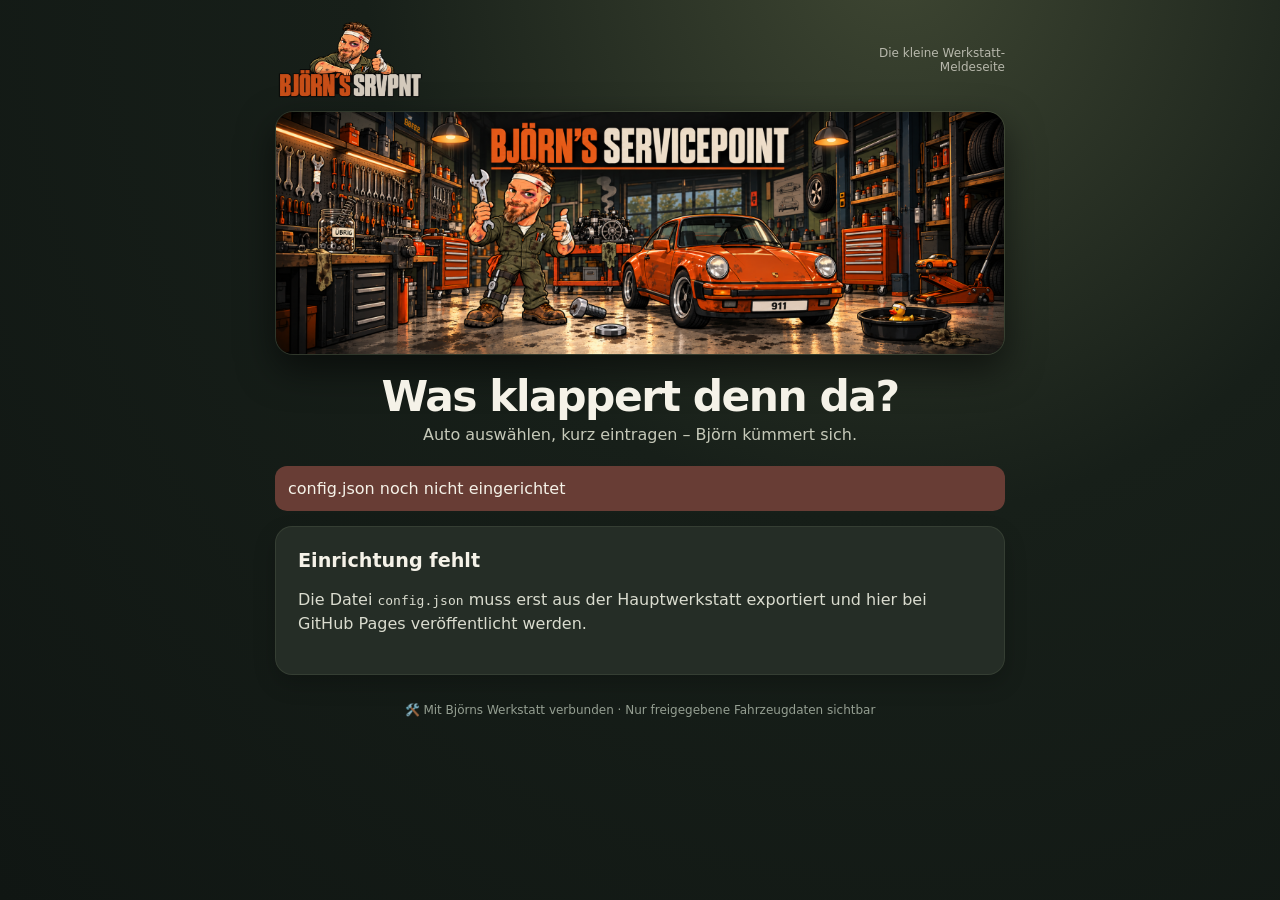
==== familie/index.html @ 0e895cbe "Add files via upload" ====
<!doctype html><html lang="de"><head><meta charset="utf-8"><meta name="viewport" content="width=device-width,initial-scale=1,viewport-fit=cover"><meta name="theme-color" content="#161e18"><meta name="referrer" content="no-referrer"><meta http-equiv="Content-Security-Policy" content="default-src 'self'; script-src 'self'; style-src 'self'; img-src 'self'; connect-src 'self' https://*.supabase.co; object-src 'none'; base-uri 'self'; frame-ancestors 'none'; form-action 'self'"><title>Was klappert denn da? – Björns Werkstatt</title><link rel="icon" type="image/png" href="assets/logo.png"><link rel="stylesheet" href="style.css"></head><body><div id="app"><p style="padding:20px">Familienseite wird geladen …</p></div><script defer src="app.js"></script></body></html>
---- familie/style.css ----
:root{color-scheme:dark;font-family:ui-sans-serif,system-ui,-apple-system,"Segoe UI",Arial,sans-serif;background:#131916;color:#f5f2e8;font-synthesis:none}*{box-sizing:border-box}body{margin:0;min-height:100vh;background:radial-gradient(ellipse at 70% -5%,#3e4632 0,#171f19 42%,#101613 100%)}.family-wrap{max-width:790px;margin:auto;padding:12px clamp(12px,3vw,30px) 40px}.family-header{display:flex;align-items:center;gap:10px;justify-content:space-between;padding:7px 0 10px}.family-header img{object-fit:contain;object-position:left;max-width:min(240px,62vw);width:100%;height:82px}.family-header span{font-size:.75rem;max-width:130px;opacity:.68;text-align:right}.family-banner{display:block;width:100%;height:auto;border-radius:18px;border:1px solid #57604a66;box-shadow:0 15px 36px #0008}.family-wrap h1{text-align:center;font-size:clamp(1.85rem,5vw,2.65rem);margin:17px 0 4px;letter-spacing:-.035em}.family-intro{text-align:center;color:#c6c9b9;margin:0 0 22px}.family-card{background:#252d26;border:1px solid #5b69524d;padding:22px;border-radius:17px;margin:15px 0;box-shadow:0 9px 22px #0003}.family-card h2{margin:0 0 10px;font-size:1.2rem}.family-card p{color:#dadccf;line-height:1.5}.family-card label{display:block;font-weight:650;margin:12px 0}.family-card input,.family-card select,.family-card textarea{display:block;width:100%;font:inherit;font-weight:400;margin:8px 0 16px;border:1px solid #879479;padding:13px 12px;color:#f6f4ef;background:#151e19;border-radius:11px;outline-offset:3px;font-size:16px}.family-card textarea{resize:vertical}.family-card input:focus,.family-card textarea:focus,.family-card select:focus{outline:2px solid #d18244}.family-button{width:100%;cursor:pointer;min-height:50px;border:0;border-radius:11px;font:inherit;font-weight:800;background:#d88c48;color:#181d16;padding:13px}.family-button:disabled{opacity:.5;cursor:wait}.family-grid{display:grid;grid-template-columns:repeat(2,1fr);gap:12px}.family-grid button{cursor:pointer;min-height:116px;background:#314032;color:#f5f2e8;border:1px solid #788367aa;border-radius:16px;font-size:2rem;display:flex;flex-direction:column;align-items:center;justify-content:center;gap:12px}.family-grid button span{font-size:.93rem;font-weight:750}.family-grid button[aria-current=page]{outline:2px solid #d48a46}.family-mileage{background:#1d2c1d;border-radius:10px;padding:10px 13px}.family-help{padding:16px 22px}.family-help summary{cursor:pointer;font-weight:750}.family-help li{padding:4px 0}.family-event{border-top:1px solid #6a75615a;padding:12px 2px}.family-event b{display:inline-block}.family-event small{float:right;opacity:.77}.family-event p{margin:6px 0 0}.family-flex{display:flex;align-items:center;justify-content:space-between;gap:12px}.family-minibutton{background:#435642;color:#fff;border:1px solid #7b866c;padding:9px;border-radius:8px}.family-logout{display:block;margin:24px auto;background:transparent;color:#c4c9b8;border:0;text-decoration:underline;font-size:.88rem;cursor:pointer}.family-alert,.family-ok{border-radius:12px;padding:13px;margin:15px 0;background:#683d35}.family-ok{background:#355a40}.family-wrap footer{text-align:center;font-size:.75rem;color:#959f92;margin:28px 0}@media(max-width:420px){.family-header img{height:65px}.family-card{padding:17px}.family-grid{gap:9px}.family-grid button{min-height:105px}.family-event small{float:none;display:block;margin-top:4px}}
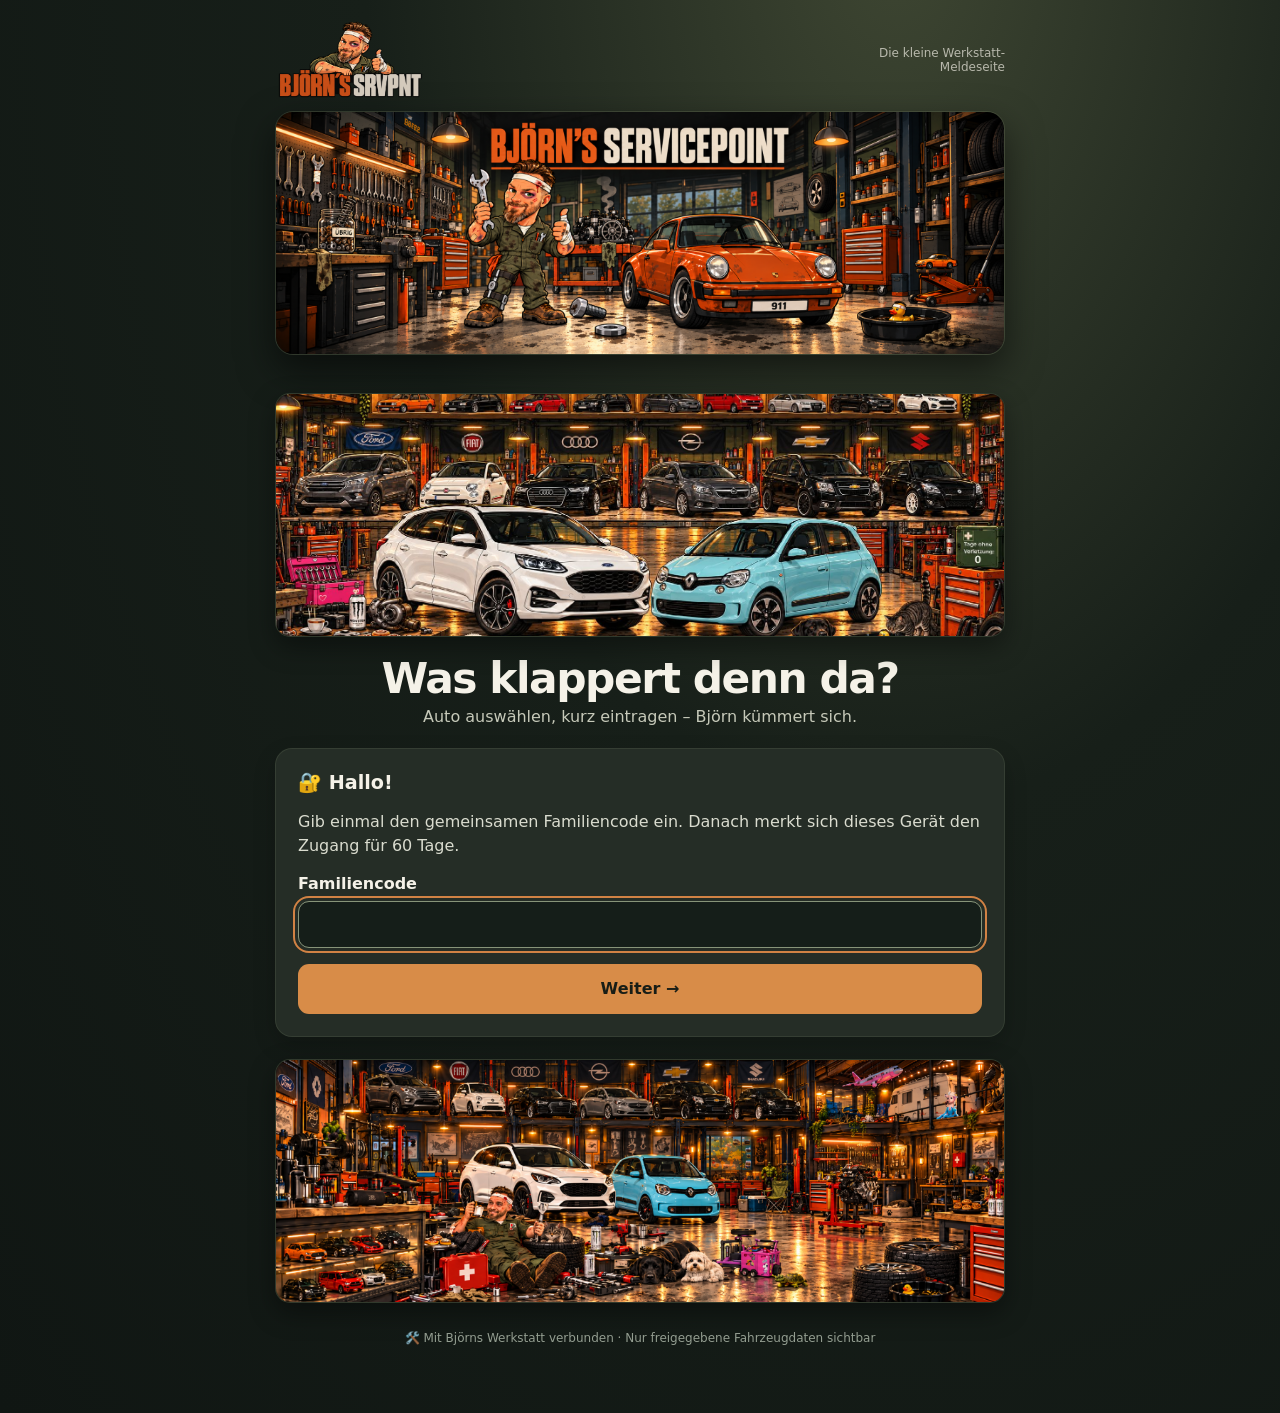
==== commit 2c304c5e: "Add files via upload" ====
--- a/familie/index.html
+++ b/familie/index.html
@@ -1 +1 @@
-<!doctype html><html lang="de"><head><meta charset="utf-8"><meta name="viewport" content="width=device-width,initial-scale=1,viewport-fit=cover"><meta name="theme-color" content="#161e18"><meta name="referrer" content="no-referrer"><meta http-equiv="Content-Security-Policy" content="default-src 'self'; script-src 'self'; style-src 'self'; img-src 'self'; connect-src 'self' https://*.supabase.co; object-src 'none'; base-uri 'self'; frame-ancestors 'none'; form-action 'self'"><title>Was klappert denn da? – Björns Werkstatt</title><link rel="icon" type="image/png" href="assets/logo.png"><link rel="stylesheet" href="style.css"></head><body><div id="app"><p style="padding:20px">Familienseite wird geladen …</p></div><script defer src="app.js"></script></body></html>+<!doctype html><html lang="de"><head><meta charset="utf-8"><meta name="viewport" content="width=device-width,initial-scale=1,viewport-fit=cover"><meta name="theme-color" content="#161e18"><meta name="referrer" content="no-referrer"><meta http-equiv="Content-Security-Policy" content="default-src 'self'; script-src 'self'; style-src 'self'; img-src 'self' data:; connect-src 'self' https://*.supabase.co; object-src 'none'; base-uri 'self'; frame-ancestors 'none'; form-action 'self'"><title>Was klappert denn da? – Björns Werkstatt</title><link rel="icon" type="image/png" href="assets/logo.png"><link rel="stylesheet" href="style.css"></head><body><div id="app"><p style="padding:20px">Familienseite wird geladen …</p></div><script defer src="app.js"></script></body></html>
--- a/familie/style.css
+++ b/familie/style.css
@@ -1 +1,17 @@
 :root{color-scheme:dark;font-family:ui-sans-serif,system-ui,-apple-system,"Segoe UI",Arial,sans-serif;background:#131916;color:#f5f2e8;font-synthesis:none}*{box-sizing:border-box}body{margin:0;min-height:100vh;background:radial-gradient(ellipse at 70% -5%,#3e4632 0,#171f19 42%,#101613 100%)}.family-wrap{max-width:790px;margin:auto;padding:12px clamp(12px,3vw,30px) 40px}.family-header{display:flex;align-items:center;gap:10px;justify-content:space-between;padding:7px 0 10px}.family-header img{object-fit:contain;object-position:left;max-width:min(240px,62vw);width:100%;height:82px}.family-header span{font-size:.75rem;max-width:130px;opacity:.68;text-align:right}.family-banner{display:block;width:100%;height:auto;border-radius:18px;border:1px solid #57604a66;box-shadow:0 15px 36px #0008}.family-wrap h1{text-align:center;font-size:clamp(1.85rem,5vw,2.65rem);margin:17px 0 4px;letter-spacing:-.035em}.family-intro{text-align:center;color:#c6c9b9;margin:0 0 22px}.family-card{background:#252d26;border:1px solid #5b69524d;padding:22px;border-radius:17px;margin:15px 0;box-shadow:0 9px 22px #0003}.family-card h2{margin:0 0 10px;font-size:1.2rem}.family-card p{color:#dadccf;line-height:1.5}.family-card label{display:block;font-weight:650;margin:12px 0}.family-card input,.family-card select,.family-card textarea{display:block;width:100%;font:inherit;font-weight:400;margin:8px 0 16px;border:1px solid #879479;padding:13px 12px;color:#f6f4ef;background:#151e19;border-radius:11px;outline-offset:3px;font-size:16px}.family-card textarea{resize:vertical}.family-card input:focus,.family-card textarea:focus,.family-card select:focus{outline:2px solid #d18244}.family-button{width:100%;cursor:pointer;min-height:50px;border:0;border-radius:11px;font:inherit;font-weight:800;background:#d88c48;color:#181d16;padding:13px}.family-button:disabled{opacity:.5;cursor:wait}.family-grid{display:grid;grid-template-columns:repeat(2,1fr);gap:12px}.family-grid button{cursor:pointer;min-height:116px;background:#314032;color:#f5f2e8;border:1px solid #788367aa;border-radius:16px;font-size:2rem;display:flex;flex-direction:column;align-items:center;justify-content:center;gap:12px}.family-grid button span{font-size:.93rem;font-weight:750}.family-grid button[aria-current=page]{outline:2px solid #d48a46}.family-mileage{background:#1d2c1d;border-radius:10px;padding:10px 13px}.family-help{padding:16px 22px}.family-help summary{cursor:pointer;font-weight:750}.family-help li{padding:4px 0}.family-event{border-top:1px solid #6a75615a;padding:12px 2px}.family-event b{display:inline-block}.family-event small{float:right;opacity:.77}.family-event p{margin:6px 0 0}.family-flex{display:flex;align-items:center;justify-content:space-between;gap:12px}.family-minibutton{background:#435642;color:#fff;border:1px solid #7b866c;padding:9px;border-radius:8px}.family-logout{display:block;margin:24px auto;background:transparent;color:#c4c9b8;border:0;text-decoration:underline;font-size:.88rem;cursor:pointer}.family-alert,.family-ok{border-radius:12px;padding:13px;margin:15px 0;background:#683d35}.family-ok{background:#355a40}.family-wrap footer{text-align:center;font-size:.75rem;color:#959f92;margin:28px 0}@media(max-width:420px){.family-header img{height:65px}.family-card{padding:17px}.family-grid{gap:9px}.family-grid button{min-height:105px}.family-event small{float:none;display:block;margin-top:4px}}
+
+/* Zwei Werkstattbilder: natürliche Proportionen, Bild 1 dicht unter Panorama, beide vergrößerbar */
+.family-picture-button{display:block;position:relative;width:100%;padding:0;margin:0;border:1px solid #57604a66;border-radius:15px;overflow:hidden;background:#172019;cursor:zoom-in;line-height:0;box-shadow:0 10px 26px #0006}
+.family-picture-button img{display:block;width:100%;height:auto;object-fit:contain}
+.family-picture-first{margin-top:30px}
+.family-picture-last{margin-top:22px}
+.family-picture-button:focus-visible{outline:3px solid #d88c48;outline-offset:3px}
+.family-picture-dialog{max-width:98vw;max-height:95vh;width:max-content;padding:44px 12px 12px;border:1px solid #697660;border-radius:15px;background:#101613;box-shadow:0 20px 75px #000d;color:#fff;overflow:auto}
+.family-picture-dialog::backdrop{background:rgba(0,0,0,.9)}
+.family-picture-dialog img{display:block;max-width:none;width:auto;height:auto;max-height:calc(95vh - 80px);max-width:calc(98vw - 28px);object-fit:contain}
+.family-picture-close{position:sticky;top:-35px;float:right;z-index:2;margin-top:-36px;width:36px;height:36px;background:#d88c48;color:#111b16;border:0;border-radius:50%;font-size:28px;cursor:pointer;line-height:1}
+
+/* 2.3.2: Bild 1 als flaches Panoramafenster – kein Verzerren; Zoom zeigt Original vollständig. */
+.family-picture-first{aspect-ratio:3/1; margin-top:38px}
+.family-picture-first img{width:100%;height:100%;object-fit:cover;object-position:center 52%}
+@media(max-width:600px){.family-picture-first{aspect-ratio:2.4/1;margin-top:28px}}
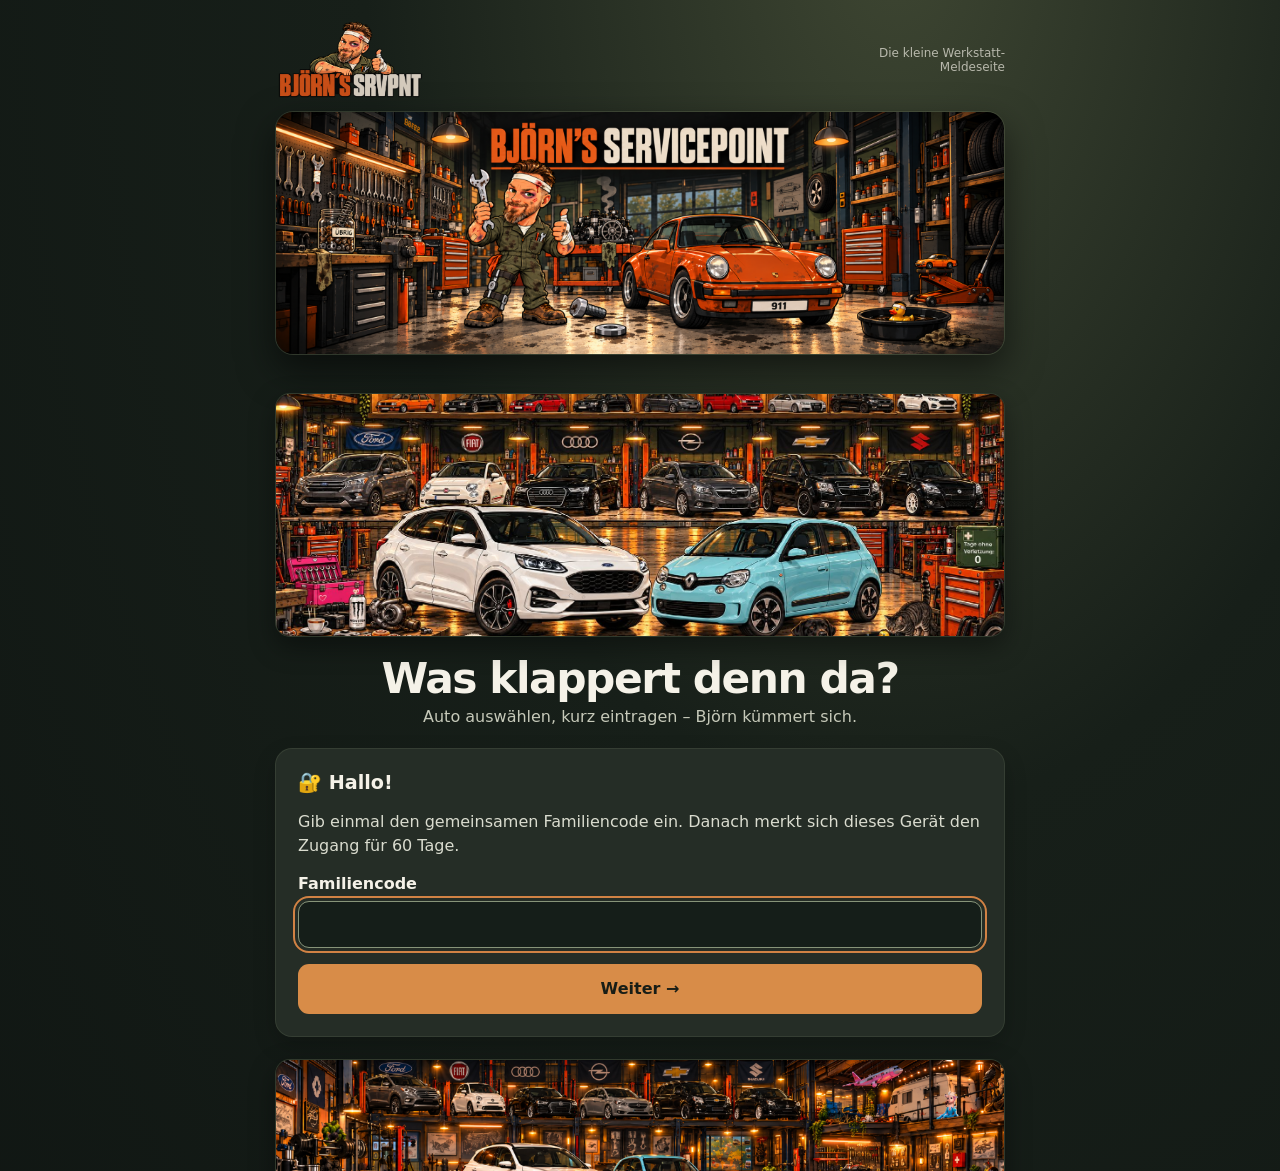
==== commit f2ffe4cc: "Add files via upload" ====
--- a/familie/index.html
+++ b/familie/index.html
@@ -1 +1 @@
-<!doctype html><html lang="de"><head><meta charset="utf-8"><meta name="viewport" content="width=device-width,initial-scale=1,viewport-fit=cover"><meta name="theme-color" content="#161e18"><meta name="referrer" content="no-referrer"><meta http-equiv="Content-Security-Policy" content="default-src 'self'; script-src 'self'; style-src 'self'; img-src 'self' data:; connect-src 'self' https://*.supabase.co; object-src 'none'; base-uri 'self'; frame-ancestors 'none'; form-action 'self'"><title>Was klappert denn da? – Björns Werkstatt</title><link rel="icon" type="image/png" href="assets/logo.png"><link rel="stylesheet" href="style.css"></head><body><div id="app"><p style="padding:20px">Familienseite wird geladen …</p></div><script defer src="app.js"></script></body></html>+<!doctype html><html lang="de"><head><meta charset="utf-8"><meta name="viewport" content="width=device-width,initial-scale=1,viewport-fit=cover"><meta name="theme-color" content="#161e18"><meta name="referrer" content="no-referrer"><meta http-equiv="Content-Security-Policy" content="default-src 'self'; script-src 'self'; style-src 'self'; img-src 'self' data:; connect-src 'self' https://*.supabase.co; object-src 'none'; base-uri 'self'; frame-ancestors 'none'; form-action 'self'"><title>Was klappert denn da? – Björns Werkstatt</title><link rel="icon" type="image/png" href="assets/logo.png"><link rel="stylesheet" href="style.css?v=20261028-bilderwelt1"></head><body><div id="app"><p style="padding:20px">Familienseite wird geladen …</p></div><script defer src="app.js?v=20261028-bilderwelt1"></script></body></html>
--- a/familie/style.css
+++ b/familie/style.css
@@ -15,3 +15,34 @@
 .family-picture-first{aspect-ratio:3/1; margin-top:38px}
 .family-picture-first img{width:100%;height:100%;object-fit:cover;object-position:center 52%}
 @media(max-width:600px){.family-picture-first{aspect-ratio:2.4/1;margin-top:28px}}
+
+/* Erweiterung 2.3.5 */
+.family-reply{border-left:3px solid #3d8ca1;background:rgba(65,143,161,.09);padding:10px 12px;margin:10px 0;border-radius:6px}.family-reply p{margin:.35rem 0}.family-photo-hint{font-size:.85rem;opacity:.8}
+
+/* 2.3.5: Drei unabhängig auswählbare Fotos statt eines überschreibenden Dateifelds. */
+.family-photo-fieldset{border:0;padding:0;margin:17px 0 0;min-width:0}
+.family-photo-fieldset legend{font-weight:700;margin-bottom:10px}
+.family-photo-grid{display:grid;grid-template-columns:repeat(3,minmax(0,1fr));gap:10px}
+.family-photo-slot{min-width:0;text-align:center}
+.family-card .family-photo-picker{display:flex;align-items:center;justify-content:center;position:relative;overflow:hidden;aspect-ratio:1 / 1;margin:0;border:2px dashed #879479;border-radius:12px;cursor:pointer;background:#17221a;color:#faf7ed}
+.family-photo-picker:focus-within{outline:2px solid #d88c48}
+.family-slot-empty{font-size:1.55rem;line-height:1.3}
+.family-slot-empty small{display:block;font-size:.76rem;margin-top:6px}
+.family-slot-image{width:100%;height:100%;object-fit:cover}
+.family-photo-input{position:absolute!important;width:1px!important;height:1px!important;opacity:0!important;padding:0!important;margin:0!important;overflow:hidden!important}
+.family-photo-remove{margin:6px 0 0;padding:6px 8px;background:#47302b;color:#fff;border:1px solid #af8b7a;border-radius:7px;cursor:pointer;font:inherit;font-size:.82rem}
+.family-photo-hint{margin-top:10px}
+
+/* 2.3.5: Separater Administratorbereich ohne Zugriff für Familiencode. */
+.family-owner summary{font-weight:750;cursor:pointer;color:#e9eedb;padding:3px 0}
+.family-owner-intro{font-size:.92rem}
+.family-owner-event{border-bottom:1px solid #5b695260}
+.family-owner-event .family-minibutton{margin-top:9px;cursor:pointer}
+.family-owner-delete{background:#56382e;border-color:#b68560;color:#fff0da}
+.family-owner-existing{display:block;width:100%;margin-top:13px;cursor:pointer}
+.family-owner .family-flex{flex-wrap:wrap}
+.family-owner .family-event small{float:none;display:block;margin:4px 0}
+.family-owner .family-minibutton:disabled{opacity:.5}
+
+/* Fahrzeugfotos: getrennt von Titelbild und Mängelfotos */
+.family-gallery summary{font-weight:750;cursor:pointer}.family-gallery-grid{display:grid;grid-template-columns:repeat(2,minmax(0,1fr));gap:12px}.family-gallery-item{min-width:0;background:#17221a;border:1px solid #617258;border-radius:12px;padding:8px}.family-gallery-item img{aspect-ratio:4/3;object-fit:cover}.family-gallery-item p{margin:7px 0;font-size:.9rem}.family-owner h3{margin:22px 0 7px}.family-gallery input[type=file]{font-size:14px}@media(min-width:600px){.family-gallery-grid{grid-template-columns:repeat(3,minmax(0,1fr))}}
